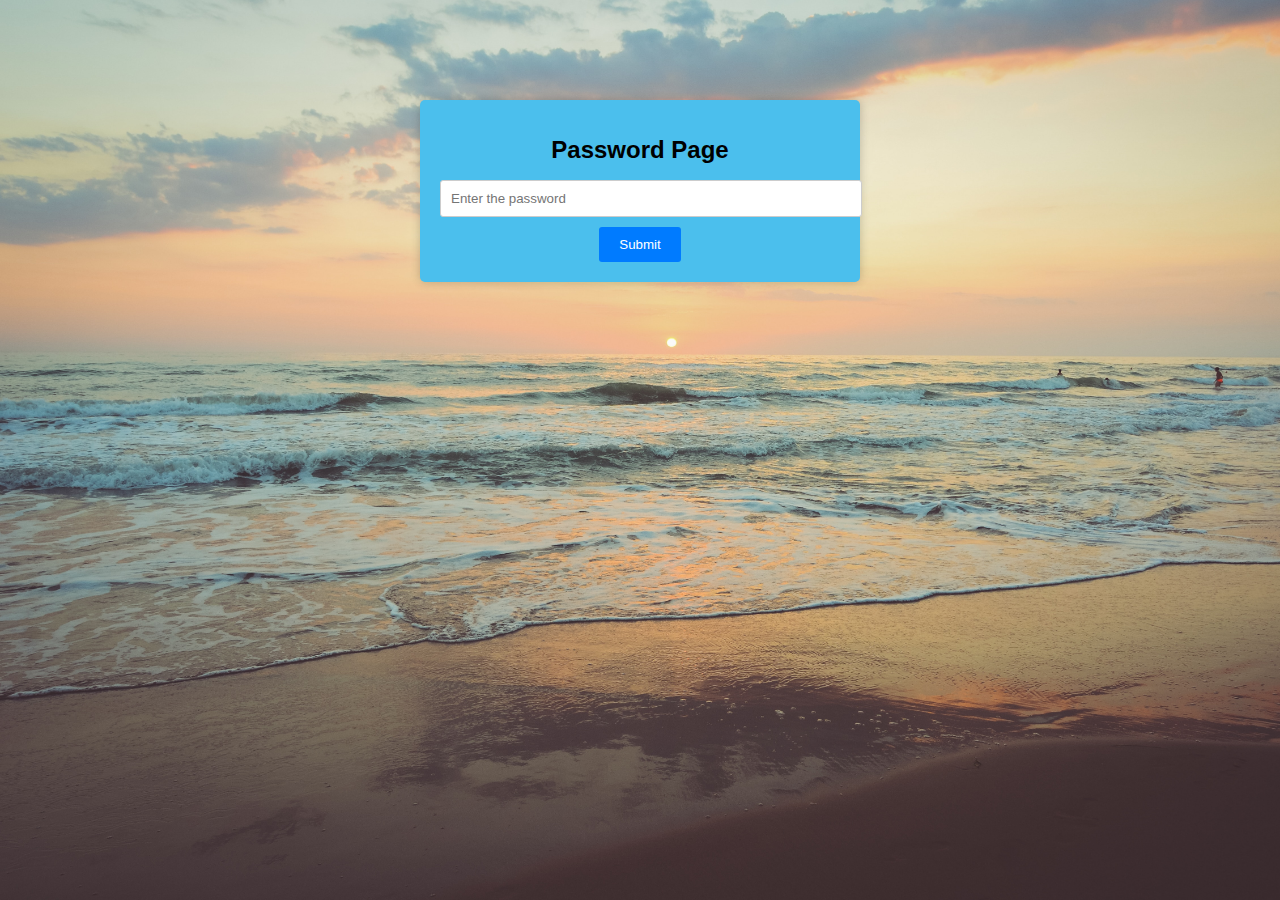
==== index.html @ 5ff01747 "First Commit" ====
<!DOCTYPE html>
<html lang="en">
<head>
    <meta charset="UTF-8">
    <meta name="viewport" content="width=device-width, initial-scale=1.0">
    <title>Password Page</title>
    <link rel="stylesheet" href="style.css">
</head>
<body>
    <div class="container">
        <h1>Password Page</h1>
        <input type="text" id="passwordInput" placeholder="Enter the password">
        <button id="submitButton">Submit</button>
    </div>

    <script src="welcoming.js"></script>
</body>
</html>
---- style.css ----
body {
    font-family: Arial, sans-serif;
    background-image: url('backgroundImage.jpg');
    background-size: cover;
    background-repeat: no-repeat;
    background-attachment: fixed;
    text-align: center;
}

.container {
    background-color: #4bbfed;
    max-width: 400px;
    margin: 100px auto;
    padding: 20px;
    border-radius: 5px;
    box-shadow: 0 0 10px rgba(0, 0, 0, 0.2);
}

h1 {
    font-size: 24px;
}

input[type="text"] {
    width: 100%;
    padding: 10px;
    margin-bottom: 10px;
    border: 1px solid #ccc;
    border-radius: 3px;
}

button {
    background-color: #007bff;
    color: #fff;
    padding: 10px 20px;
    border: none;
    border-radius: 3px;
    cursor: pointer;
}

button:hover {
    background-color: #0056b3;
}
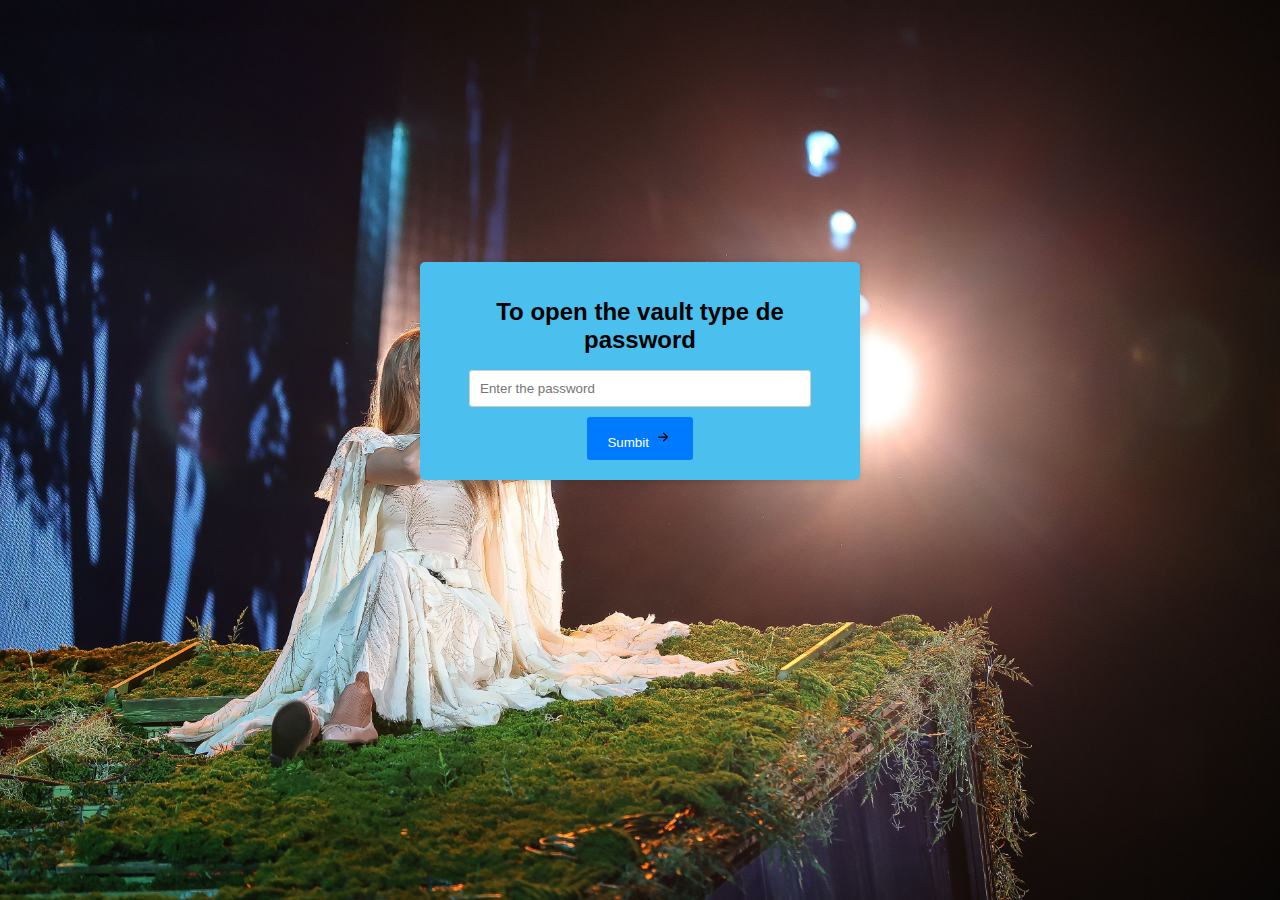
==== commit 36691da4: "Third commit" ====
--- a/index.html
+++ b/index.html
@@ -5,14 +5,26 @@
     <meta name="viewport" content="width=device-width, initial-scale=1.0">
     <title>Password Page</title>
     <link rel="stylesheet" href="style.css">
+    <link href="https://cdn.jsdelivr.net/npm/bootstrap@5.3.2/dist/css/bootstrap.min.css" rel="stylesheet" integrity="sha384-T3c6CoIi6uLrA9TneNEoa7RxnatzjcDSCmG1MXxSR1GAsXEV/Dwwykc2MPK8M2HN" crossorigin="anonymous">
 </head>
 <body>
-    <div class="container">
-        <h1>Password Page</h1>
+    <svg xmlns="http://www.w3.org/2000/svg" class="d-none">
+        <symbol id="arrow-right-short" viewBox="0 0 16 16">
+          <path fill-rule="evenodd" d="M4 8a.5.5 0 0 1 .5-.5h5.793L8.146 5.354a.5.5 0 1 1 .708-.708l3 3a.5.5 0 0 1 0 .708l-3 3a.5.5 0 0 1-.708-.708L10.293 8.5H4.5A.5.5 0 0 1 4 8z"/>
+        </symbol>
+        <symbol id="x-lg" viewBox="0 0 16 16">
+          <path fill-rule="evenodd" d="M13.854 2.146a.5.5 0 0 1 0 .708l-11 11a.5.5 0 0 1-.708-.708l11-11a.5.5 0 0 1 .708 0Z"/>
+          <path fill-rule="evenodd" d="M2.146 2.146a.5.5 0 0 0 0 .708l11 11a.5.5 0 0 0 .708-.708l-11-11a.5.5 0 0 0-.708 0Z"/>
+        </symbol>
+        
+    <div class="container_Javier">
+        <h1>To open the vault type de password</h1>
         <input type="text" id="passwordInput" placeholder="Enter the password">
-        <button id="submitButton">Submit</button>
+        <button id="submitButton" class="btn btn-primary d-inline-flex align-items-center" type="button">Sumbit
+            <svg class="bi ms-1" width="20" height="20"><use xlink:href="#arrow-right-short"/></svg></button>
     </div>
 
     <script src="welcoming.js"></script>
+    <script src="https://cdn.jsdelivr.net/npm/bootstrap@5.3.2/dist/js/bootstrap.bundle.min.js" integrity="sha384-C6RzsynM9kWDrMNeT87bh95OGNyZPhcTNXj1NW7RuBCsyN/o0jlpcV8Qyq46cDfL" crossorigin="anonymous"></script>
 </body>
 </html>--- a/style.css
+++ b/style.css
@@ -1,13 +1,13 @@
 body {
     font-family: Arial, sans-serif;
-    background-image: url('backgroundImage.jpg');
+    background-image: url('backgroundImage.jpeg');
     background-size: cover;
     background-repeat: no-repeat;
     background-attachment: fixed;
     text-align: center;
 }
 
-.container {
+.container_Javier {
     background-color: #4bbfed;
     max-width: 400px;
     margin: 100px auto;
@@ -21,7 +21,7 @@
 }
 
 input[type="text"] {
-    width: 100%;
+    width: 80%;
     padding: 10px;
     margin-bottom: 10px;
     border: 1px solid #ccc;
@@ -39,4 +39,6 @@
 
 button:hover {
     background-color: #0056b3;
-}+
+    
+}
